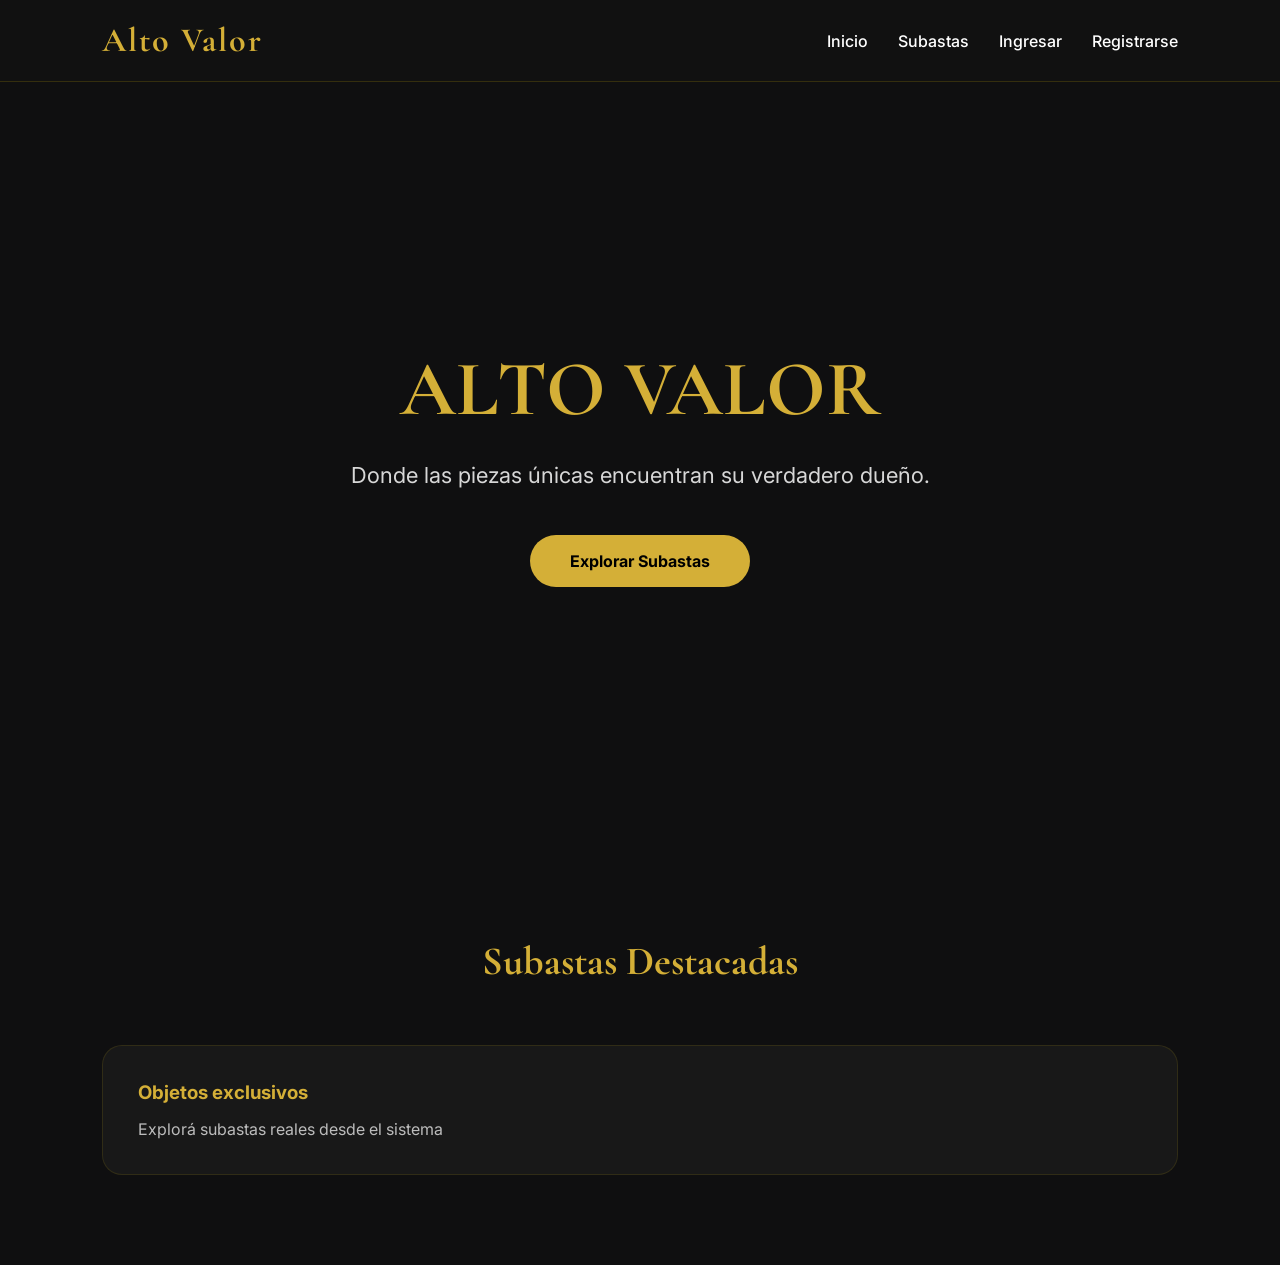
==== src/main/resources/static/index.html @ c5215637 "frontend" ====
<!DOCTYPE html>
<html lang="es">

<head>
    <meta charset="UTF-8">
    <title>Alto Valor</title>
    <link rel="stylesheet" href="style.css">
</head>

<body>

<header>
    <div class="logo">Alto Valor</div>

    <nav>
        <a href="index.html">Inicio</a>
        <a href="subastas.html">Subastas</a>
        <a href="login.html">Ingresar</a>
        <a href="registro.html">Registrarse</a>
    </nav>
</header>

<section class="hero">
    <h1>ALTO VALOR</h1>
    <p>Donde las piezas únicas encuentran su verdadero dueño.</p>
    <a class="btn-principal" href="subastas.html">Explorar Subastas</a>
</section>

<section class="destacadas">
    <h2>Subastas Destacadas</h2>

    <div class="cards">
        <div class="card">
            <h3>Objetos exclusivos</h3>
            <p>Explorá subastas reales desde el sistema</p>
        </div>
    </div>
</section>

<script src="app.js"></script>

</body>
</html>
---- src/main/resources/static/style.css ----
/* ===========================
   FUENTE
=========================== */

@import url('https://fonts.googleapis.com/css2?family=Inter:wght@300;400;500;600;700&family=Cormorant+Garamond:wght@600;700&display=swap');


/* ===========================
   RESET
=========================== */

*{
    margin:0;
    padding:0;
    box-sizing:border-box;
}

html{
    scroll-behavior:smooth;
}

body{

    background:#0f0f10;
    color:#f5f5f5;

    font-family:'Inter',sans-serif;

}


/* ===========================
   HEADER
=========================== */

header{

    width:100%;

    display:flex;
    justify-content:space-between;
    align-items:center;

    padding:20px 8%;

    background:#111;

    border-bottom:1px solid rgba(255,215,0,.15);

    position:sticky;
    top:0;

    z-index:999;

}


.logo{

    font-size:34px;

    font-family:'Cormorant Garamond',serif;

    color:#d4af37;

    font-weight:bold;

    letter-spacing:2px;

}


nav{

    display:flex;
    gap:30px;

}


nav a{

    text-decoration:none;

    color:white;

    transition:.3s;

    font-weight:500;

}


nav a:hover{

    color:#d4af37;

}


/* ===========================
   HERO
=========================== */

.hero{

    min-height:85vh;

    display:flex;

    flex-direction:column;

    justify-content:center;

    align-items:center;

    text-align:center;

    padding:50px;

}


.hero h1{

    font-size:78px;

    font-family:'Cormorant Garamond',serif;

    color:#d4af37;

    margin-bottom:20px;

}


.hero p{

    width:700px;
    max-width:90%;

    font-size:22px;

    color:#d7d7d7;

    line-height:1.8;

    margin-bottom:40px;

}


/* ===========================
   BOTÓN PRINCIPAL
=========================== */

.btn-principal{

    text-decoration:none;

    color:black;

    background:#d4af37;

    padding:16px 40px;

    border-radius:50px;

    font-weight:700;

    transition:.3s;

}


.btn-principal:hover{

    transform:translateY(-4px);

    box-shadow:0 15px 35px rgba(212,175,55,.35);

}


/* ===========================
   SECCIONES
=========================== */

section{

    padding:90px 8%;

}


section h2{

    text-align:center;

    font-size:40px;

    margin-bottom:60px;

    font-family:'Cormorant Garamond',serif;

    color:#d4af37;

}


/* ===========================
   CARDS
=========================== */

.cards{

    display:grid;

    grid-template-columns:repeat(auto-fit,minmax(280px,1fr));

    gap:35px;

}


.card{

    background:#181818;

    border:1px solid rgba(255,215,0,.10);

    border-radius:20px;

    padding:35px;

    transition:.35s;

}


.card:hover{

    transform:translateY(-10px);

    border-color:#d4af37;

    box-shadow:0 20px 45px rgba(0,0,0,.45);

}


.card h3{

    margin-bottom:15px;

    color:#d4af37;

}


.card p{

    color:#bcbcbc;

}


/* ===========================
   BENEFICIOS
=========================== */

.beneficios-grid{

    display:grid;

    grid-template-columns:repeat(auto-fit,minmax(250px,1fr));

    gap:35px;

}


.beneficios-grid div{

    background:#181818;

    border-radius:18px;

    padding:35px;

    text-align:center;

}


.beneficios-grid h3{

    margin-bottom:15px;

    color:#d4af37;

}


/* ===========================
   FOOTER
=========================== */

footer{

    padding:35px;

    text-align:center;

    background:#090909;

    border-top:1px solid rgba(255,215,0,.12);

    color:#999;

}


/* ===========================
   RESPONSIVE
=========================== */

@media(max-width:900px){

    header{

        flex-direction:column;

        gap:20px;

    }

    nav{

        flex-wrap:wrap;

        justify-content:center;

    }

    .hero h1{

        font-size:56px;

    }

    .hero p{

        font-size:18px;

    }

}
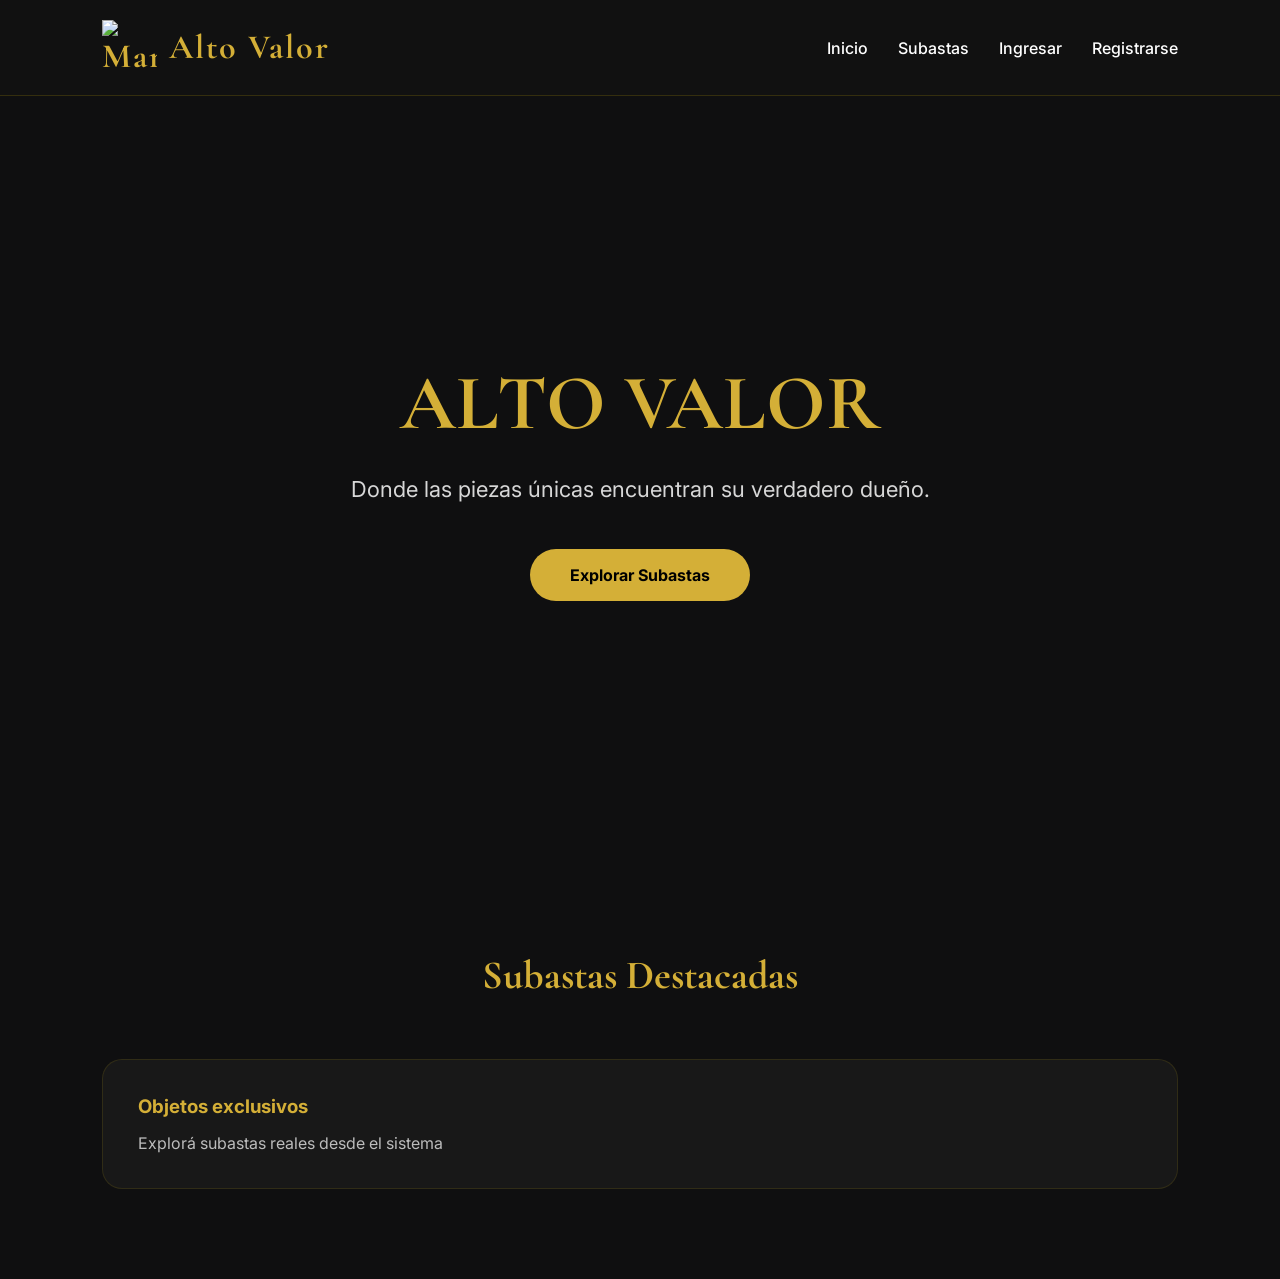
==== commit 4aaf9873: "Mejora privacidad de pujas y corrige notificaciones" ====
--- a/src/main/resources/static/index.html
+++ b/src/main/resources/static/index.html
@@ -10,7 +10,10 @@
 <body>
 
 <header>
-    <div class="logo">Alto Valor</div>
+    <div class="logo">
+        <img src="/img/martillo.png" alt="Martillo de subasta" class="logo-martillo">
+        <span>Alto Valor</span>
+    </div> 
 
     <nav>
         <a href="index.html">Inicio</a>
--- a/src/main/resources/static/style.css
+++ b/src/main/resources/static/style.css
@@ -56,17 +56,21 @@
 
 
 .logo{
-
-    font-size:34px;
-
-    font-family:'Cormorant Garamond',serif;
-
-    color:#d4af37;
-
-    font-weight:bold;
-
-    letter-spacing:2px;
-
+    display: flex;
+    align-items: center;
+    gap: 12px;
+
+    font-size: 34px;
+    font-family: 'Cormorant Garamond', serif;
+    color: #d4af37;
+    font-weight: bold;
+    letter-spacing: 2px;
+}
+
+.logo-martillo{
+    width: 55px;
+    height: 55px;
+    object-fit: contain;
 }
 
 
@@ -355,4 +359,69 @@
 
     }
 
+}
+/* ===========================
+   FORMULARIOS Y MENSAJES
+=========================== */
+
+.formulario{
+    width: 420px;
+    max-width: 92%;
+    display: flex;
+    flex-direction: column;
+    gap: 18px;
+}
+
+.formulario input,
+.formulario select,
+.formulario textarea{
+    width: 100%;
+    padding: 15px 18px;
+    border: 1px solid rgba(255,215,0,.18);
+    border-radius: 14px;
+    background: #181818;
+    color: #f5f5f5;
+    font-family: inherit;
+    font-size: 16px;
+}
+
+.formulario textarea{
+    min-height: 120px;
+    resize: vertical;
+}
+
+.formulario label{
+    text-align: left;
+    color: #d4af37;
+    font-weight: 600;
+}
+
+button.btn-principal{
+    border: 0;
+    cursor: pointer;
+    font-family: inherit;
+    font-size: 15px;
+}
+
+.contenedor-puja {
+    display: flex;
+    justify-content: center;
+    align-items: center;
+    gap: 14px;
+    margin-top: 25px;
+}
+
+.input-puja {
+    width: 300px;
+    height: 48px;
+    padding: 10px 16px;
+    font-size: 18px;
+    border-radius: 10px;
+    border: 1px solid rgba(255, 215, 0, 0.35);
+    background: #181818;
+    color: #f5f5f5;
+}
+
+.input-puja::placeholder {
+    color: #aaa;
 }
